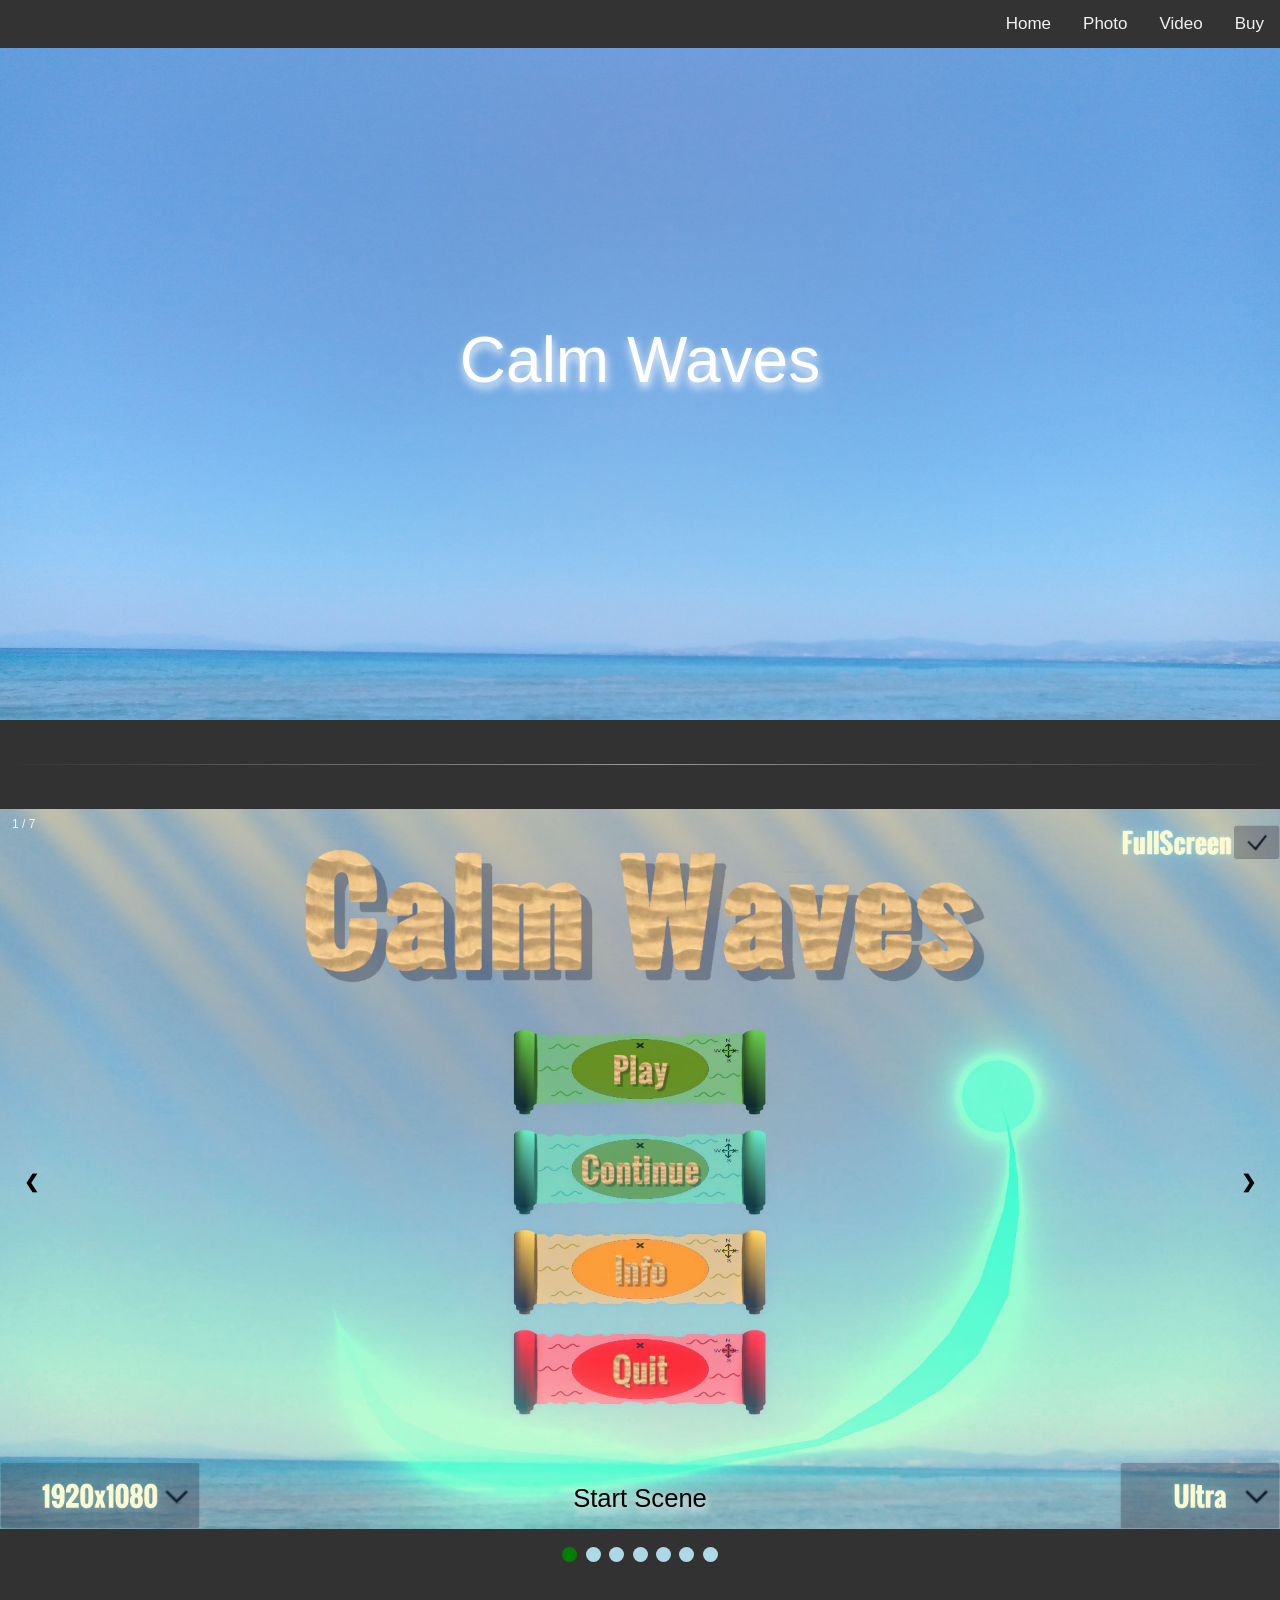
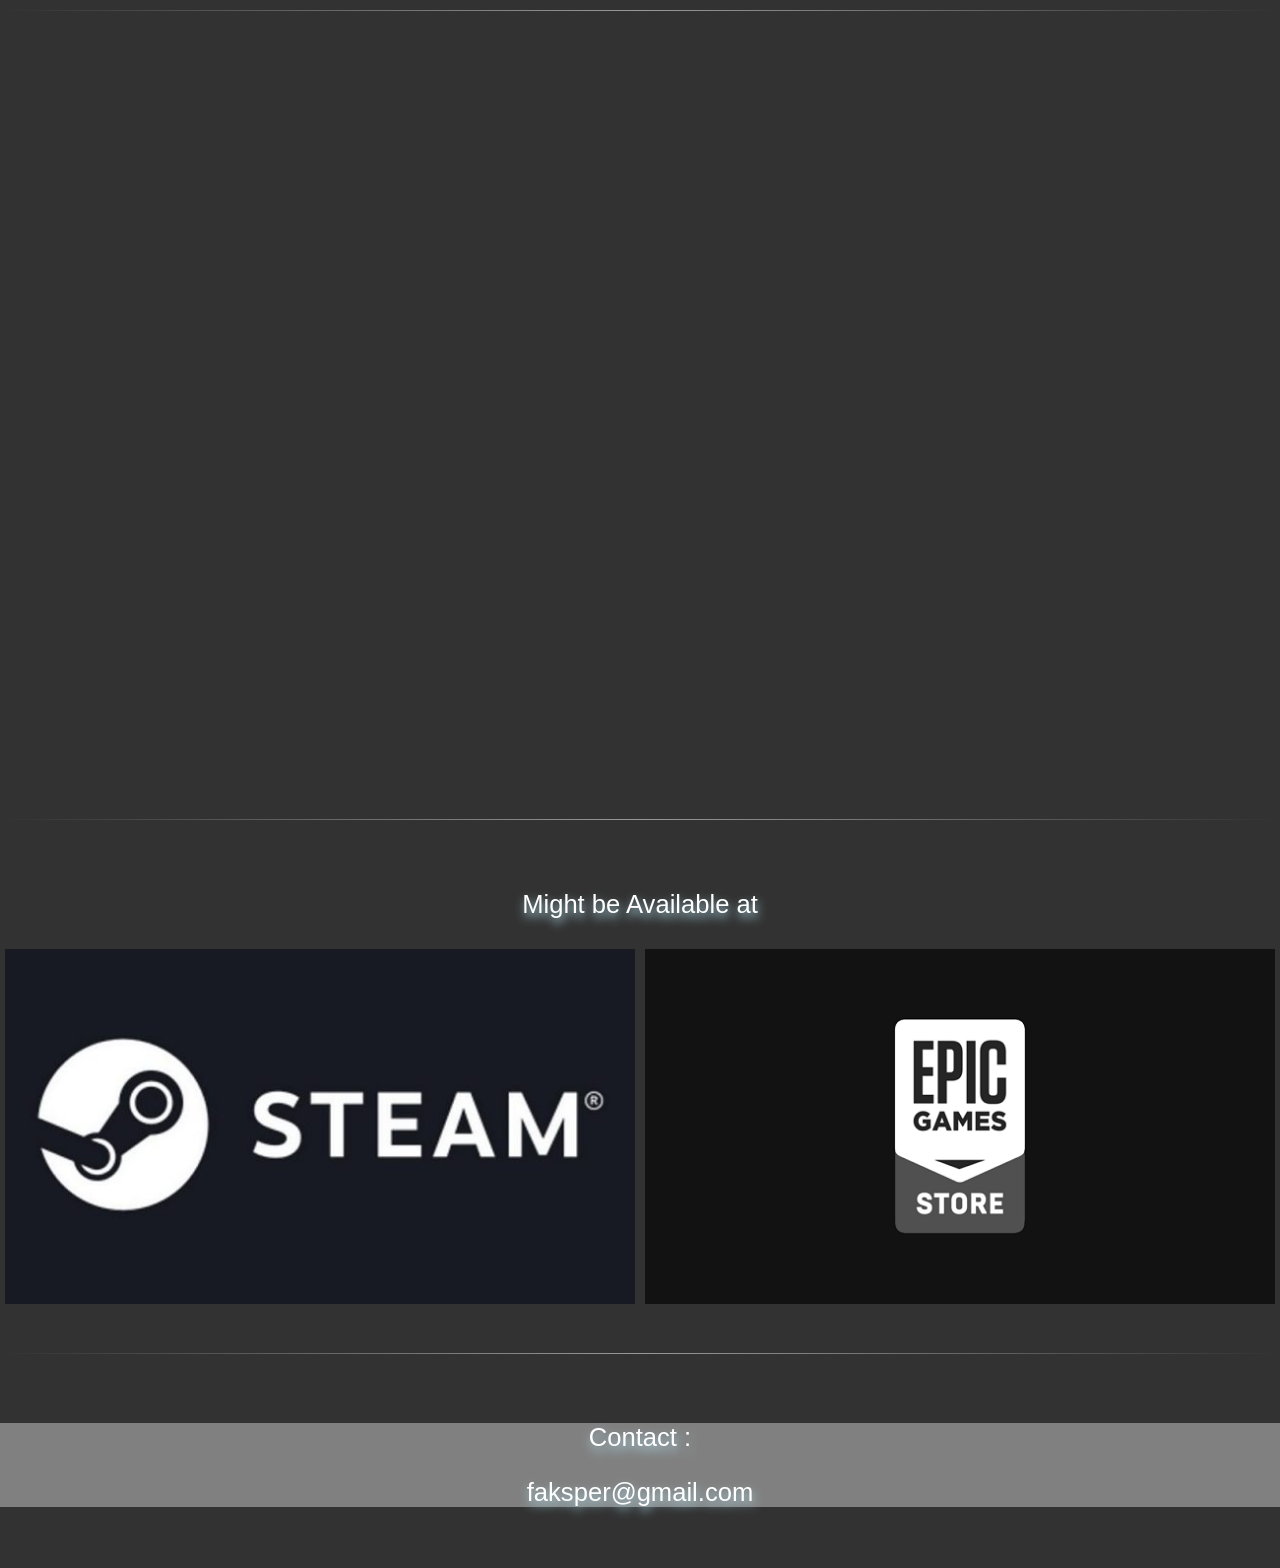
==== index.html @ 996140c1 "++ ++" ====
<!DOCTYPE html>
<html lang="en">
<head>
<meta name="viewport" content="width=device-width, initial-scale=1">
<title>calmwave.github.io </title>
	<style>
	* {box-sizing: border-box}
	body {font-family: georgia, sans-serif; margin:0; background-color:rgba(50,50,50,1);}
	.mySlides {display: none}
	img {vertical-align: middle;}
	
	/* topnav */
	.topnav { position:fixed; z-index:1; width:100%; overflow: hidden;background-color: #333;}

	.topnav a {float:right; display:block; color:#f2f2f2; text-align:center; 
	padding: 14px 16px; text-decoration:none; font-size:17px;}

	.topnav a:hover {background-color:#ddd; color:black; }
	
	
	.container { position:relative; text-align:center; color: white;   height:50%; }
	.centered { position:absolute; top:50%; left:50%; transform:translate(-50%, -50%);
	text-shadow: 1px 5px 10px white; font-size:5vw;}
	
	hr {border: 0;height: 1px;
    background-image:linear-gradient(to right, rgba(255, 255, 255, 0), rgba(255, 255, 255, 0.5), rgba(255, 255, 255, 0)); }

	
	/* Slideshow container */
	.slideshow-container {width:100%;position: relative;margin: auto;}

	/* Next & previous buttons */
	.prev, .next {cursor: pointer;position: absolute;top: 50%;width: auto;
	padding: 24px;margin-top: -22px;color: black;font-weight: bold;font-size: 18px;transition: 0.6s ease;
	border-radius: 0 4px 4px 0;user-select: none;}

	/* Position the "next button" to the right */
	.next {right: 0;border-radius: 3px 0 0 3px;}

	/* On hover, add a black background color with a little bit see-through */
	.prev:hover, .next:hover {background-color: rgba(0,0,0,0.8); color:white;}

	/* Caption text */
	.text {color: black;font-size: 2vw;padding: 8px 12px;text-shadow:1px 5px 10px white;
	position: absolute;bottom: 8px;width: 100%;text-align: center;}

	/* Number text (1/3 etc) */
	.numbertext {color: #f2f2f2;font-size: 12px;
	padding: 8px 12px;position: absolute;top: 0;}

	/* The dots/bullets/indicators */
	.dot {cursor: pointer;height: 15px;width: 15px;margin: 0 2px;background-color: lightblue;
	border-radius: 50%;display: inline-block;transition: background-color 0.6s ease;}

	.active, .dot:hover {background-color: green;}

	/* Fading animation */
	.fade {-webkit-animation-name: fade;-webkit-animation-duration: 1.5s;
	animation-name: fade;animation-duration: 1.5s;}

	@-webkit-keyframes fade {from {opacity: .4} to {opacity: 1}}

	@keyframes fade {from {opacity: .4} to {opacity: 1}}

	/* On smaller screens, decrease text size */
	@media only screen and (max-width: 300px) {.prev, .next,.text {font-size: 11px}}
	
	.youtube {position:relative; width: 100%; overflow: hidden; margin:auto;
	padding-top: 56.25%; /* 16:9 Aspect Ratio */}

	.responsive-iframe {position: absolute;top: 0;left: 0;bottom: 0;
	right: 0;width: 100%;height: 100%;border: none;}
	
	.column { float: left; width: 50%; padding: 5px; }

	/* Clearfix (clear floats) */
	.row::after { content: ""; clear: both; display: table; }

	#might { text-align:center;text-shadow:1px 5px 10px lightblue;
	color:white; font-size:2vw;}
	
	.footer{ text-align:center; background-color:gray;
	color:white;text-shadow:1px 5px 10px lightblue;font-size:2vw;}
	</style>
</head>
<body>


<div class="topnav" id="myTopnav">
  <a href="#buy">Buy</a>
  <a href="#video">Video</a>
  <a href="#photo">Photo</a>
  <a href="#home">Home</a>
</div>


<div class="container" id="home">
  <img src="images/ocean.jpg" alt="ocean" style="width:100%;">
  <div class="centered">Calm Waves</div>
</div>


<br>
<br>
<hr>
<br>
<br>


<div class="slideshow-container" id="photo">

<div class="mySlides fade">
  <div class="numbertext">1 / 7</div>
  <img src="images/1.jpg" style="width:100%">
  <div class="text">Start Scene</div>
</div>

<div class="mySlides fade">
  <div class="numbertext">2 / 7</div>
  <img src="images/2.jpg" style="width:100%">
  <div class="text">4 Different Game Mode</div>
</div>

<div class="mySlides fade">
  <div class="numbertext">3 / 7</div>
  <img src="images/3.jpg" style="width:100%">
  <div class="text">How to Play Information</div>
</div>

<div class="mySlides fade">
  <div class="numbertext">4 / 7</div>
  <img src="images/4.jpg" style="width:100%">
  <div class="text">Day Mode</div>
</div>

<div class="mySlides fade">
  <div class="numbertext">5 / 7</div>
  <img src="images/5.jpg" style="width:100%">
  <div class="text">Night Mode</div>
</div>

<div class="mySlides fade">
  <div class="numbertext">6 / 7</div>
  <img src="images/6.jpg" style="width:100%">
  <div class="text">Save and Continue Anytime</div>
</div>

<div class="mySlides fade">
  <div class="numbertext">7 / 7</div>
  <img src="images/7.jpg" style="width:100%">
  <div class="text">Win Scene</div>
</div>

<a class="prev" onclick="plusSlides(-1)">&#10094;</a>
<a class="next" onclick="plusSlides(1)">&#10095;</a>

</div>
<br>

<div style="text-align:center">
  <span class="dot" onclick="currentSlide(1)"></span> 
  <span class="dot" onclick="currentSlide(2)"></span> 
  <span class="dot" onclick="currentSlide(3)"></span>
  <span class="dot" onclick="currentSlide(4)"></span>
  <span class="dot" onclick="currentSlide(5)"></span>
  <span class="dot" onclick="currentSlide(6)"></span>
  <span class="dot" onclick="currentSlide(7)"></span>
</div>
<br>
<br>
<hr>
<br>
<br>

<div class="youtube" id="video"> 
  <iframe class="responsive-iframe" src="https://www.youtube.com/embed/tSpRt4AMzgw"></iframe>
</div>

<br>
<br>
<hr>
<br>
<br>

<p id="might">Might be Available at</p>
<div class="row" id="buy">
  <div class="column">
    <img src="images/steam.jpg" alt="steam" style="width:100%">
  </div>
  <div class="column">
    <img src="images/epic.png" alt="epic" style="width:100%">
  </div>
</div>

<br>
<br>
<hr>
<br>
<br>

 <footer>
 <div class="footer">
  <p>Contact : </p>
  <p>faksper@gmail.com</p>
  </div>
</footer> 
<br>
<br>

<script>

var slideIndex = 1;
showSlides(slideIndex);

function plusSlides(n) {
  showSlides(slideIndex += n);
}

function currentSlide(n) {
  showSlides(slideIndex = n);
}

function showSlides(n) {
  var i;
  var slides = document.getElementsByClassName("mySlides");
  var dots = document.getElementsByClassName("dot");
  if (n > slides.length) {slideIndex = 1}    
  if (n < 1) {slideIndex = slides.length}
  for (i = 0; i < slides.length; i++) {
      slides[i].style.display = "none";  
  }
  for (i = 0; i < dots.length; i++) {
      dots[i].className = dots[i].className.replace(" active", "");
  }
  slides[slideIndex-1].style.display = "block";  
  dots[slideIndex-1].className += " active";
}
</script>

</body>
</html>
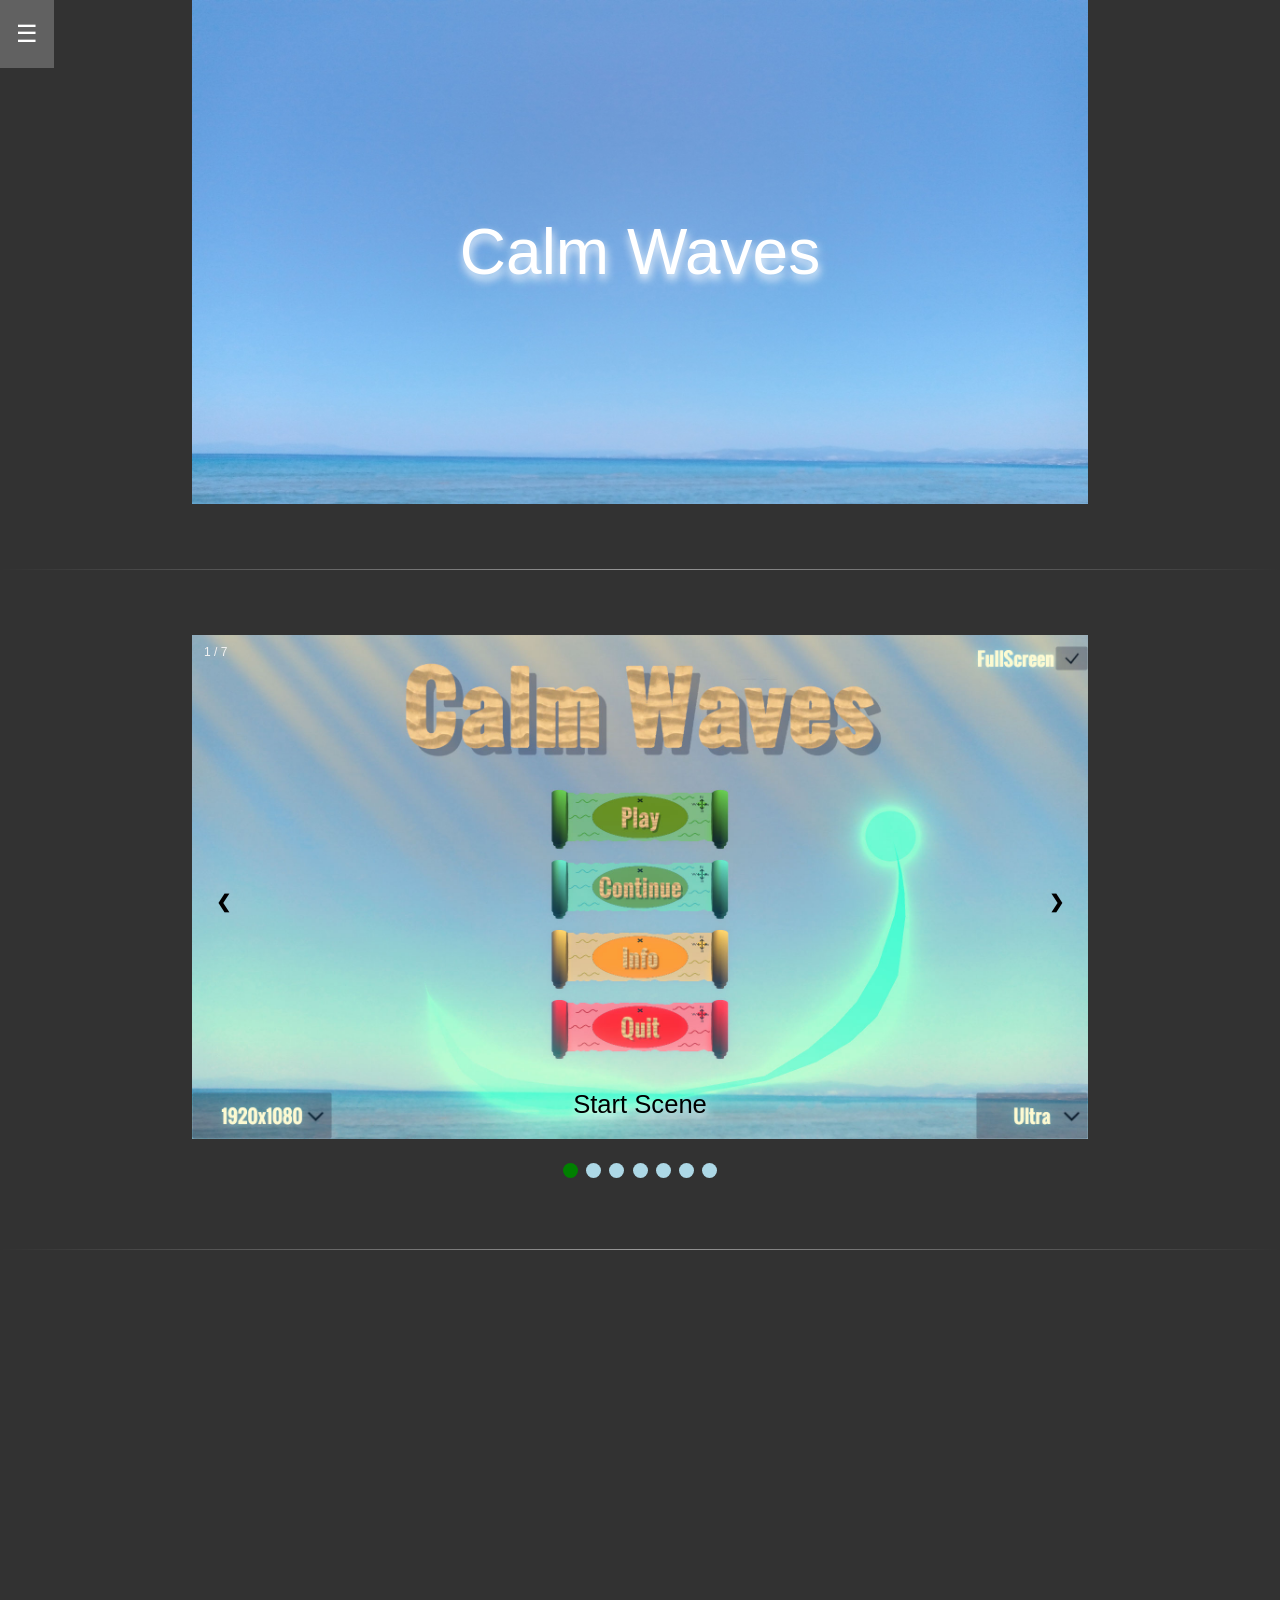
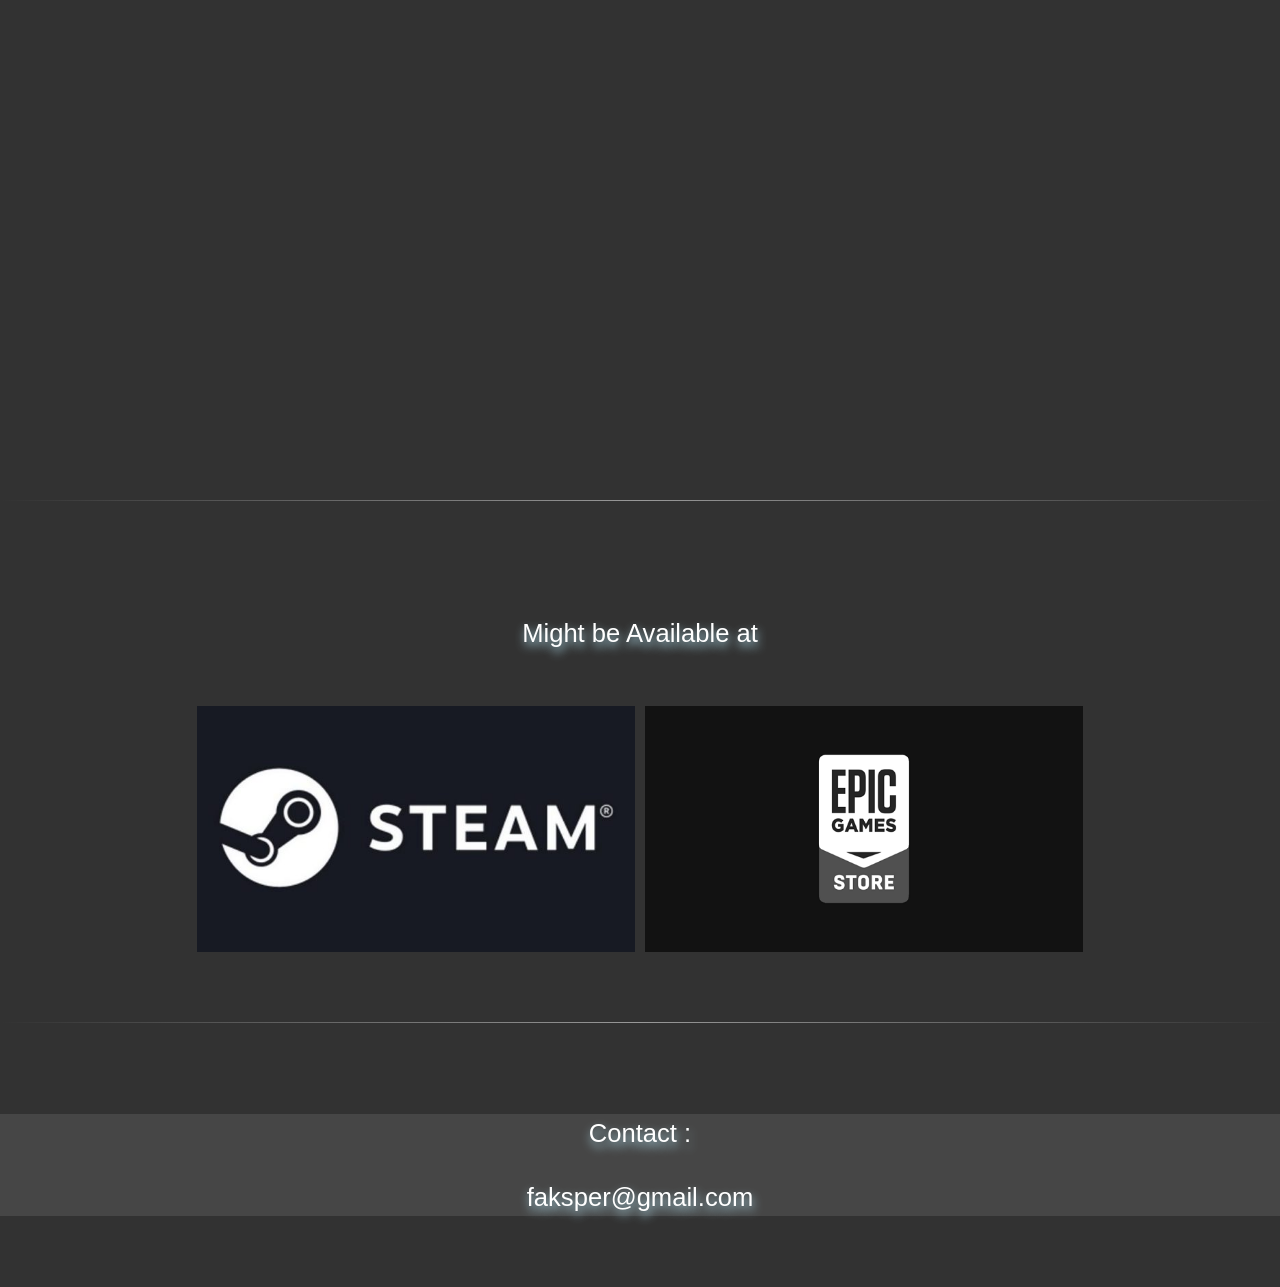
==== commit dc563b45: "mobile mobile" ====
--- a/index.html
+++ b/index.html
@@ -2,23 +2,20 @@
 <html lang="en">
 <head>
 <meta name="viewport" content="width=device-width, initial-scale=1">
-<title>calmwave.github.io </title>
+<link rel="stylesheet" href="https://www.w3schools.com/w3css/4/w3.css">
+<title>calmwave.github.io</title>
 	<style>
 	* {box-sizing: border-box}
 	body {font-family: georgia, sans-serif; margin:0; background-color:rgba(50,50,50,1);}
 	.mySlides {display: none}
 	img {vertical-align: middle;}
 	
-	/* topnav */
-	.topnav { position:fixed; z-index:1; width:100%; overflow: hidden;background-color: #333;}
-
-	.topnav a {float:right; display:block; color:#f2f2f2; text-align:center; 
-	padding: 14px 16px; text-decoration:none; font-size:17px;}
-
-	.topnav a:hover {background-color:#ddd; color:black; }
-	
-	
-	.container { position:relative; text-align:center; color: white;   height:50%; }
+
+	.w3-bar-block .w3-bar-item {padding:10px}
+
+
+	.container { position:relative; text-align:center; color: white;   height:50%; 
+	width:70%; margin:auto;}
 	.centered { position:absolute; top:50%; left:50%; transform:translate(-50%, -50%);
 	text-shadow: 1px 5px 10px white; font-size:5vw;}
 	
@@ -27,7 +24,7 @@
 
 	
 	/* Slideshow container */
-	.slideshow-container {width:100%;position: relative;margin: auto;}
+	.slideshow-container {width:70%;position: relative;margin: auto;}
 
 	/* Next & previous buttons */
 	.prev, .next {cursor: pointer;position: absolute;top: 50%;width: auto;
@@ -65,13 +62,15 @@
 	/* On smaller screens, decrease text size */
 	@media only screen and (max-width: 300px) {.prev, .next,.text {font-size: 11px}}
 	
-	.youtube {position:relative; width: 100%; overflow: hidden; margin:auto;
+	.youtube {position:relative; width: 70%; overflow: hidden; margin:auto;
 	padding-top: 56.25%; /* 16:9 Aspect Ratio */}
 
 	.responsive-iframe {position: absolute;top: 0;left: 0;bottom: 0;
 	right: 0;width: 100%;height: 100%;border: none;}
 	
 	.column { float: left; width: 50%; padding: 5px; }
+	
+	.row { width:70%;margin:auto;}
 
 	/* Clearfix (clear floats) */
 	.row::after { content: ""; clear: both; display: table; }
@@ -79,19 +78,30 @@
 	#might { text-align:center;text-shadow:1px 5px 10px lightblue;
 	color:white; font-size:2vw;}
 	
-	.footer{ text-align:center; background-color:gray;
+	.footer{ text-align:center; background-color:rgb(70,70,70);
 	color:white;text-shadow:1px 5px 10px lightblue;font-size:2vw;}
 	</style>
 </head>
 <body>
 
-
-<div class="topnav" id="myTopnav">
-  <a href="#buy">Buy</a>
-  <a href="#video">Video</a>
-  <a href="#photo">Photo</a>
-  <a href="#home">Home</a>
-</div>
+<!-- Sidebar (hidden by default) -->
+<nav class="w3-sidebar w3-bar-block w3-card w3-top w3-xlarge w3-animate-left w3-dark-gray" 
+style="display:none;z-index:2;width:10%;min-width:100px" id="mySidebar">
+  <a href="javascript:void(0)" onclick="w3_close()"
+  class="w3-bar-item w3-button">☰</a>
+  <a href="#home" onclick="w3_close()" class="w3-bar-item w3-button" style="font-size:2vw;">Home</a>
+  <a href="#photo" onclick="w3_close()" class="w3-bar-item w3-button" style="font-size:2vw;">Photo</a>
+  <a href="#video" onclick="w3_close()" class="w3-bar-item w3-button" style="font-size:2vw;">Video</a>
+  <a href="#buy" onclick="w3_close()" class="w3-bar-item w3-button" style="font-size:2vw;">Buy</a>
+</nav>
+
+<!-- Top menu -->
+<div class="w3-top">
+  <div class="w3-dark-gray w3-xlarge w3-display-topleft" style="max-width:1200px;margin:auto">
+    <div class="w3-button w3-padding-16 w3-left" onclick="w3_open()">☰</div>
+  </div>
+</div>
+
 
 
 <div class="container" id="home">
@@ -182,8 +192,11 @@
 <br>
 <br>
 
+
+<div class="row" id="buy">
+<br>
 <p id="might">Might be Available at</p>
-<div class="row" id="buy">
+<br>
   <div class="column">
     <img src="images/steam.jpg" alt="steam" style="width:100%">
   </div>
@@ -208,6 +221,17 @@
 <br>
 
 <script>
+
+// Script to open and close sidebar
+function w3_open() {
+  document.getElementById("mySidebar").style.display = "block";
+}
+ 
+function w3_close() {
+  document.getElementById("mySidebar").style.display = "none";
+}
+
+
 
 var slideIndex = 1;
 showSlides(slideIndex);
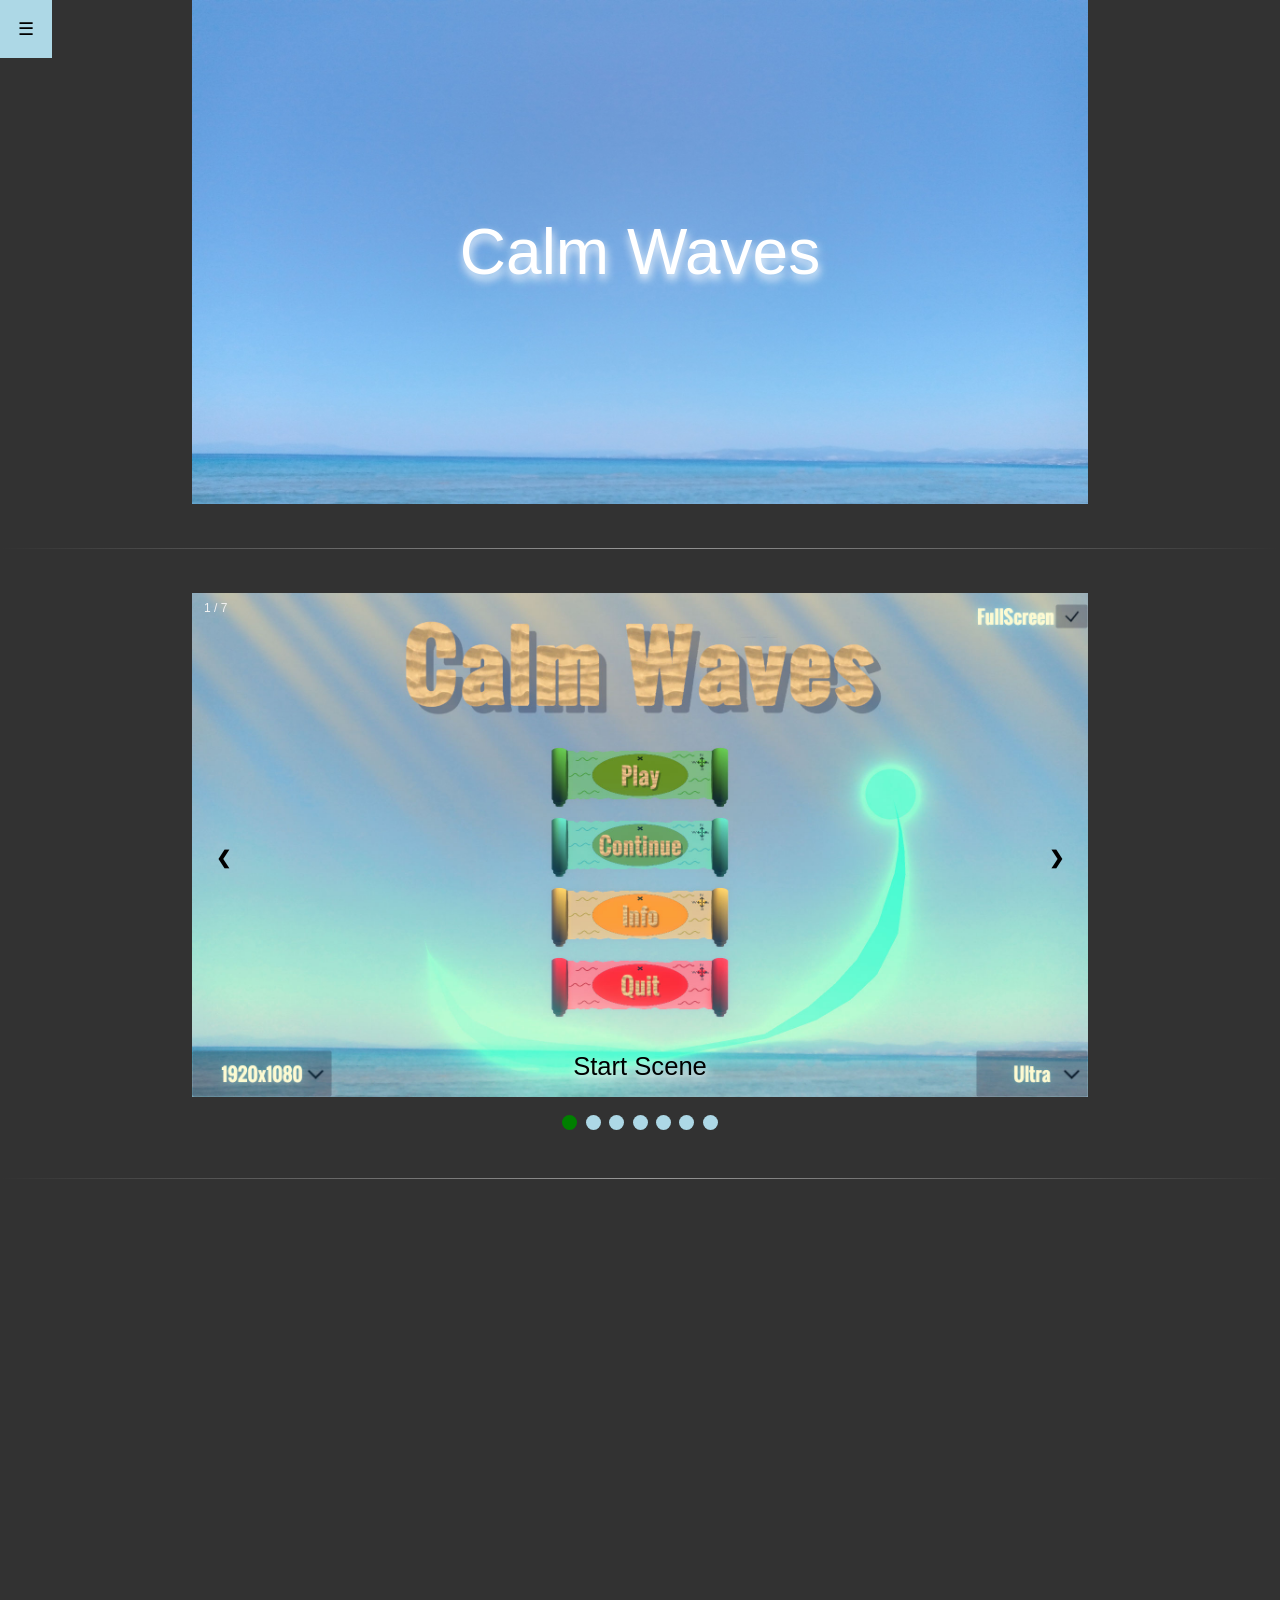
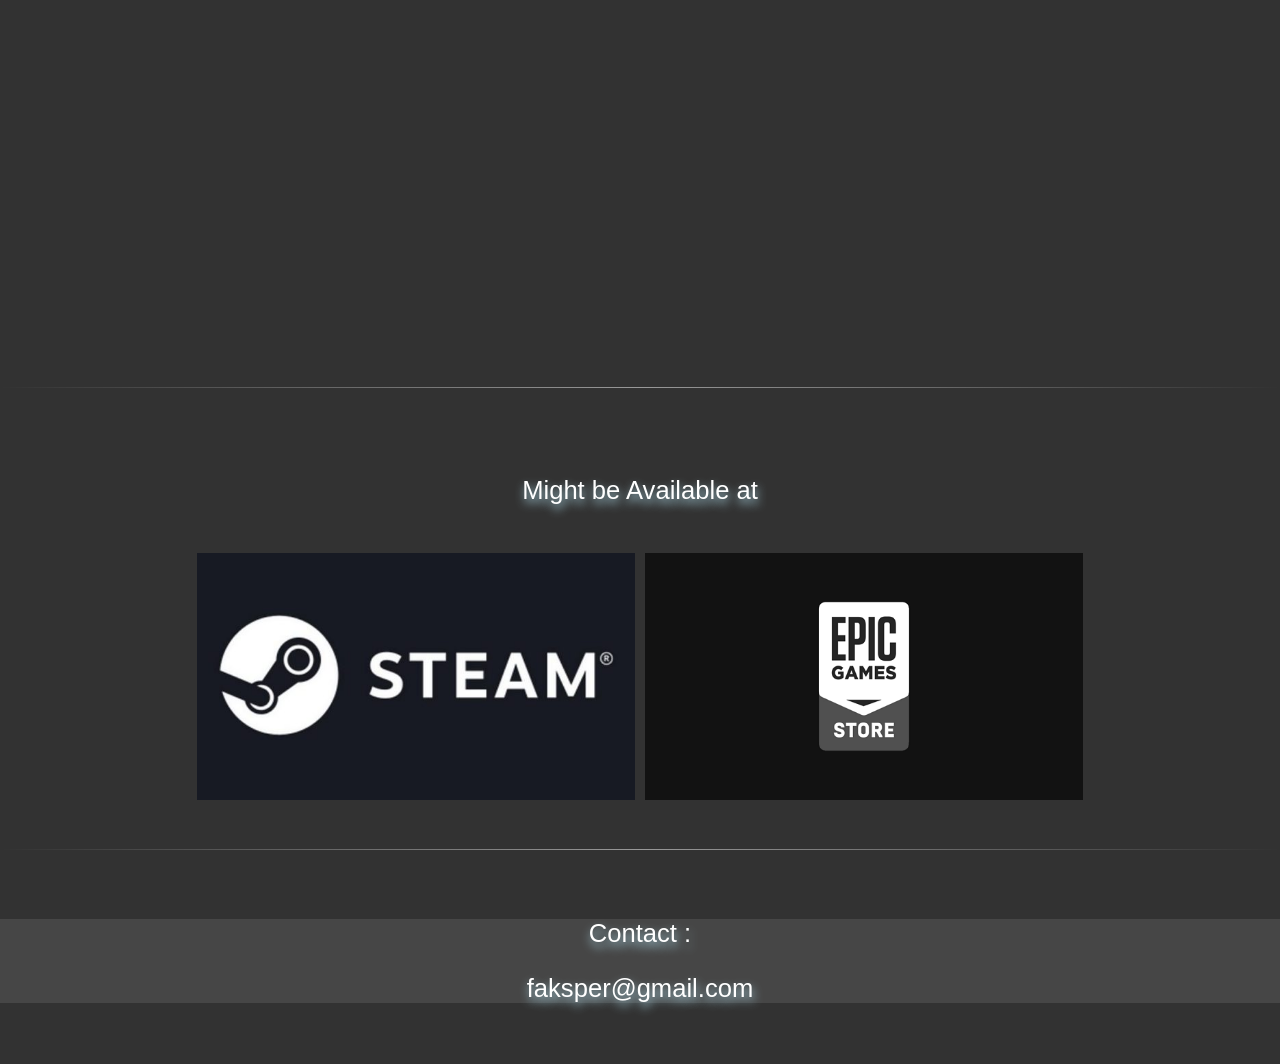
==== commit e7550f0b: "clear clear" ====
--- a/index.html
+++ b/index.html
@@ -2,7 +2,6 @@
 <html lang="en">
 <head>
 <meta name="viewport" content="width=device-width, initial-scale=1">
-<link rel="stylesheet" href="https://www.w3schools.com/w3css/4/w3.css">
 <title>calmwave.github.io</title>
 	<style>
 	* {box-sizing: border-box}
@@ -10,8 +9,23 @@
 	.mySlides {display: none}
 	img {vertical-align: middle;}
 	
-
-	.w3-bar-block .w3-bar-item {padding:10px}
+	
+
+	.dropbtn {background-color: lightblue;padding: 18px;font-size: 18px;
+	 border: none;cursor: pointer;}
+
+	.dropdown {position: fixed; display:inline-block;top:0;left:0; z-index:1;}
+
+	.dropdown-content {display: none;min-width: 100px;}
+
+	.dropdown-content a {background-color:#111;color: white;padding:36px 18px;
+	text-decoration: none;display: block;}
+
+	.dropdown-content a:hover {background-color: lightblue;color:black;}
+
+	.dropdown:hover .dropdown-content {display: block;}
+
+
 
 
 	.container { position:relative; text-align:center; color: white;   height:50%; 
@@ -84,21 +98,13 @@
 </head>
 <body>
 
-<!-- Sidebar (hidden by default) -->
-<nav class="w3-sidebar w3-bar-block w3-card w3-top w3-xlarge w3-animate-left w3-dark-gray" 
-style="display:none;z-index:2;width:10%;min-width:100px" id="mySidebar">
-  <a href="javascript:void(0)" onclick="w3_close()"
-  class="w3-bar-item w3-button">☰</a>
-  <a href="#home" onclick="w3_close()" class="w3-bar-item w3-button" style="font-size:2vw;">Home</a>
-  <a href="#photo" onclick="w3_close()" class="w3-bar-item w3-button" style="font-size:2vw;">Photo</a>
-  <a href="#video" onclick="w3_close()" class="w3-bar-item w3-button" style="font-size:2vw;">Video</a>
-  <a href="#buy" onclick="w3_close()" class="w3-bar-item w3-button" style="font-size:2vw;">Buy</a>
-</nav>
-
-<!-- Top menu -->
-<div class="w3-top">
-  <div class="w3-dark-gray w3-xlarge w3-display-topleft" style="max-width:1200px;margin:auto">
-    <div class="w3-button w3-padding-16 w3-left" onclick="w3_open()">☰</div>
+<div class="dropdown">
+  <button class="dropbtn">&#9776;</button>
+  <div class="dropdown-content">
+  <a href="#home">Home</a>
+  <a href="#photo">Photo</a>
+  <a href="#video">Video</a>
+  <a href="#buy">Buy</a>
   </div>
 </div>
 
@@ -221,17 +227,6 @@
 <br>
 
 <script>
-
-// Script to open and close sidebar
-function w3_open() {
-  document.getElementById("mySidebar").style.display = "block";
-}
- 
-function w3_close() {
-  document.getElementById("mySidebar").style.display = "none";
-}
-
-
 
 var slideIndex = 1;
 showSlides(slideIndex);
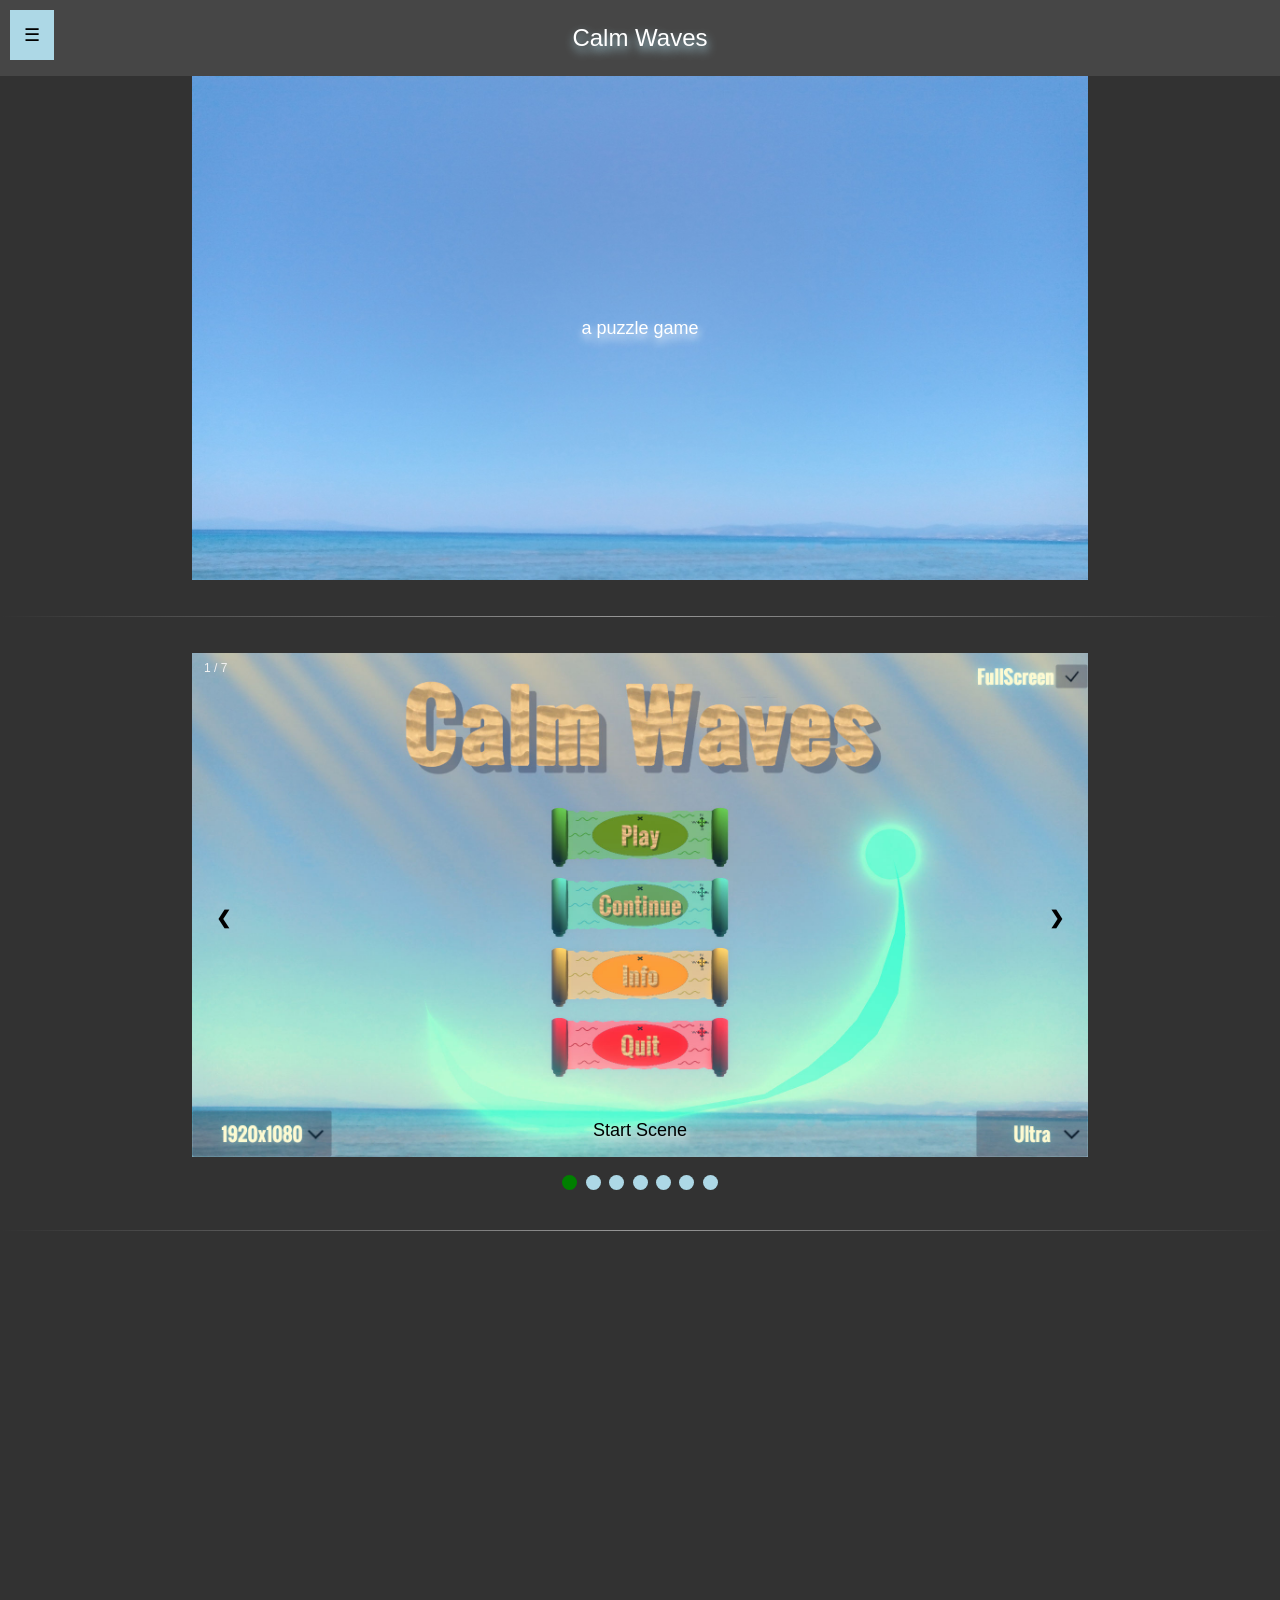
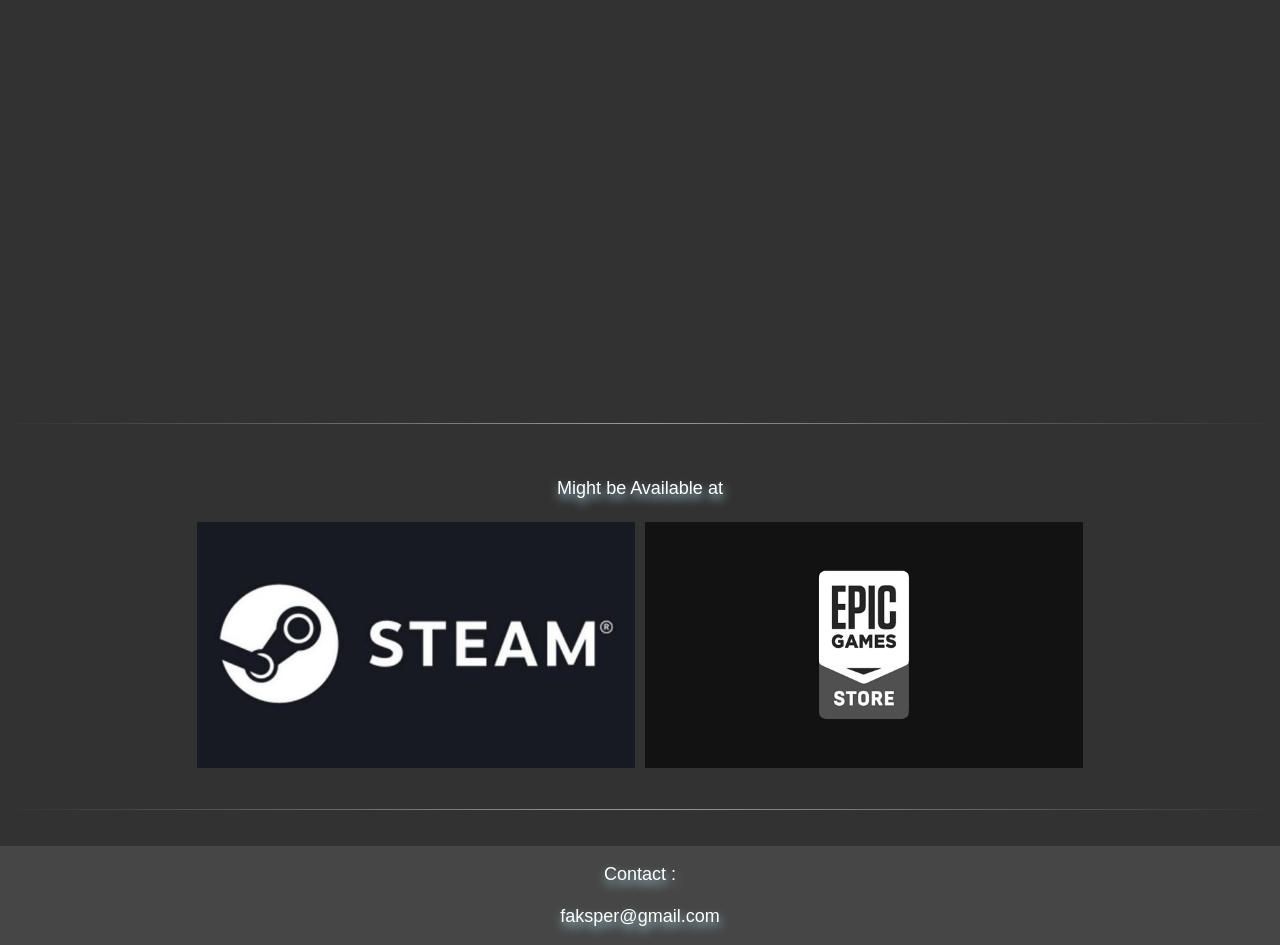
==== commit 1a3b5fa7: "header header" ====
--- a/index.html
+++ b/index.html
@@ -2,28 +2,29 @@
 <html lang="en">
 <head>
 <meta name="viewport" content="width=device-width, initial-scale=1">
-<title>calmwave.github.io</title>
+<title>Calm Waves</title>
 	<style>
-	* {box-sizing: border-box}
-	body {font-family: georgia, sans-serif; margin:0; background-color:rgba(50,50,50,1);}
+	* {box-sizing: border-box; margin:0;}
+	body {font-family: georgia, sans-serif;  background-color:rgba(50,50,50,1); }
 	.mySlides {display: none}
 	img {vertical-align: middle;}
-	
-	
-
-	.dropbtn {background-color: lightblue;padding: 18px;font-size: 18px;
+	.header {text-align:center; background-color:rgb(70,70,70);padding:24px;
+	color:white;text-shadow:1px 5px 10px lightblue;font-size:24px;}
+	
+
+	.dropbtn {background-color: lightblue;padding: 14px;font-size: 18px; margin:10px 0 0 10px;
 	 border: none;cursor: pointer;}
 
-	.dropdown {position: fixed; display:inline-block;top:0;left:0; z-index:1;}
-
-	.dropdown-content {display: none;min-width: 100px;}
+	.dropdown {position: fixed; display:inline-block;top:0;left:0; z-index:1; }
+
+	.dropdown-content {display:none;min-width: 100px;left:0;}
 
 	.dropdown-content a {background-color:#111;color: white;padding:36px 18px;
 	text-decoration: none;display: block;}
 
-	.dropdown-content a:hover {background-color: lightblue;color:black;}
-
-	.dropdown:hover .dropdown-content {display: block;}
+	.dropdown-content a:hover {background-color: lightblue;color:black; left:0;}
+
+	.dropdown:hover .dropdown-content {display: inline;}
 
 
 
@@ -31,7 +32,7 @@
 	.container { position:relative; text-align:center; color: white;   height:50%; 
 	width:70%; margin:auto;}
 	.centered { position:absolute; top:50%; left:50%; transform:translate(-50%, -50%);
-	text-shadow: 1px 5px 10px white; font-size:5vw;}
+	text-shadow: 1px 5px 10px white; font-size:18px;}
 	
 	hr {border: 0;height: 1px;
     background-image:linear-gradient(to right, rgba(255, 255, 255, 0), rgba(255, 255, 255, 0.5), rgba(255, 255, 255, 0)); }
@@ -52,7 +53,7 @@
 	.prev:hover, .next:hover {background-color: rgba(0,0,0,0.8); color:white;}
 
 	/* Caption text */
-	.text {color: black;font-size: 2vw;padding: 8px 12px;text-shadow:1px 5px 10px white;
+	.text {color: black;font-size:18px; padding: 8px 12px;text-shadow:1px 5px 10px white;
 	position: absolute;bottom: 8px;width: 100%;text-align: center;}
 
 	/* Number text (1/3 etc) */
@@ -90,13 +91,20 @@
 	.row::after { content: ""; clear: both; display: table; }
 
 	#might { text-align:center;text-shadow:1px 5px 10px lightblue;
-	color:white; font-size:2vw;}
-	
-	.footer{ text-align:center; background-color:rgb(70,70,70);
-	color:white;text-shadow:1px 5px 10px lightblue;font-size:2vw;}
+	color:white; font-size:18px;}
+	
+	.footer{ text-align:center; background-color:rgb(70,70,70); position:absolute; width:100%; padding:18px;
+	color:white;text-shadow:1px 5px 10px lightblue;font-size:18px;}
 	</style>
 </head>
 <body>
+
+<header>
+<div class="header">
+<p>Calm Waves</p>
+</div>
+</header>
+
 
 <div class="dropdown">
   <button class="dropbtn">&#9776;</button>
@@ -112,7 +120,7 @@
 
 <div class="container" id="home">
   <img src="images/ocean.jpg" alt="ocean" style="width:100%;">
-  <div class="centered">Calm Waves</div>
+  <div class="centered">a puzzle game</div>
 </div>
 
 
@@ -220,6 +228,7 @@
  <footer>
  <div class="footer">
   <p>Contact : </p>
+  <br>
   <p>faksper@gmail.com</p>
   </div>
 </footer> 
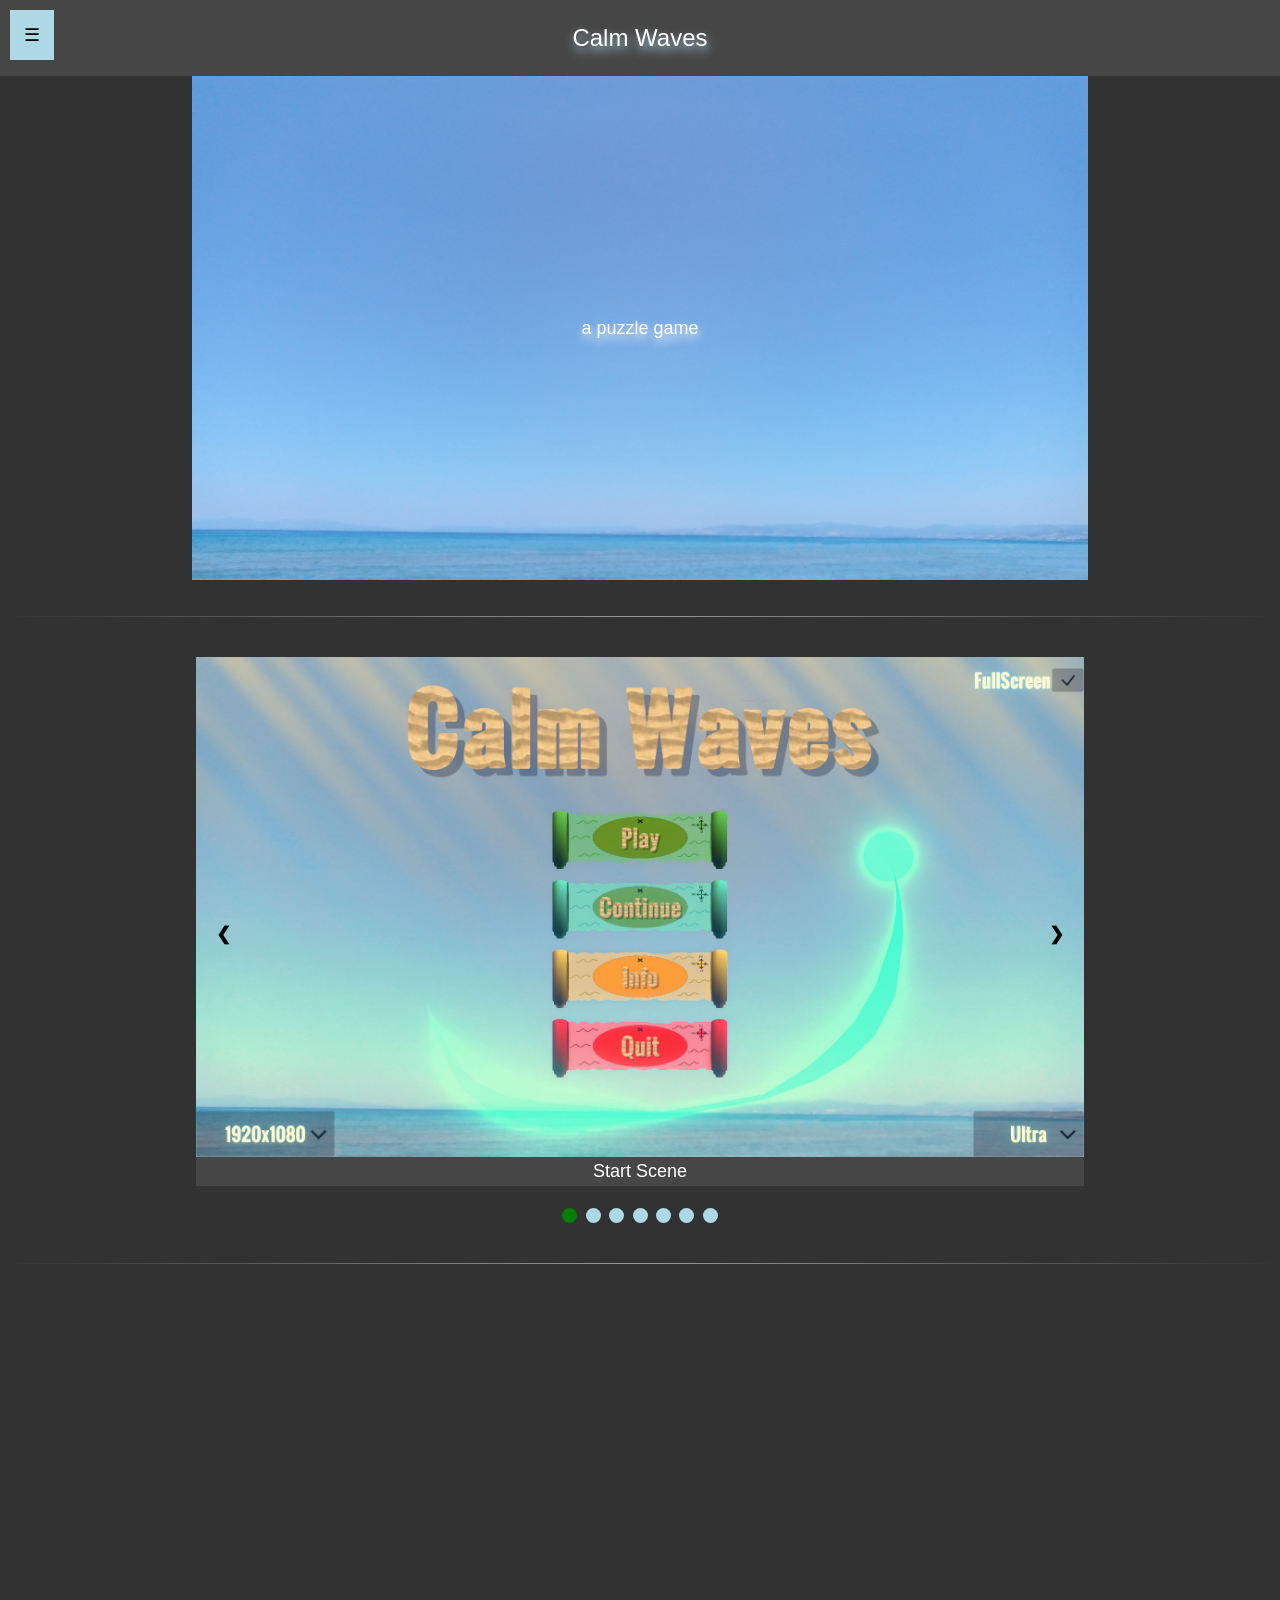
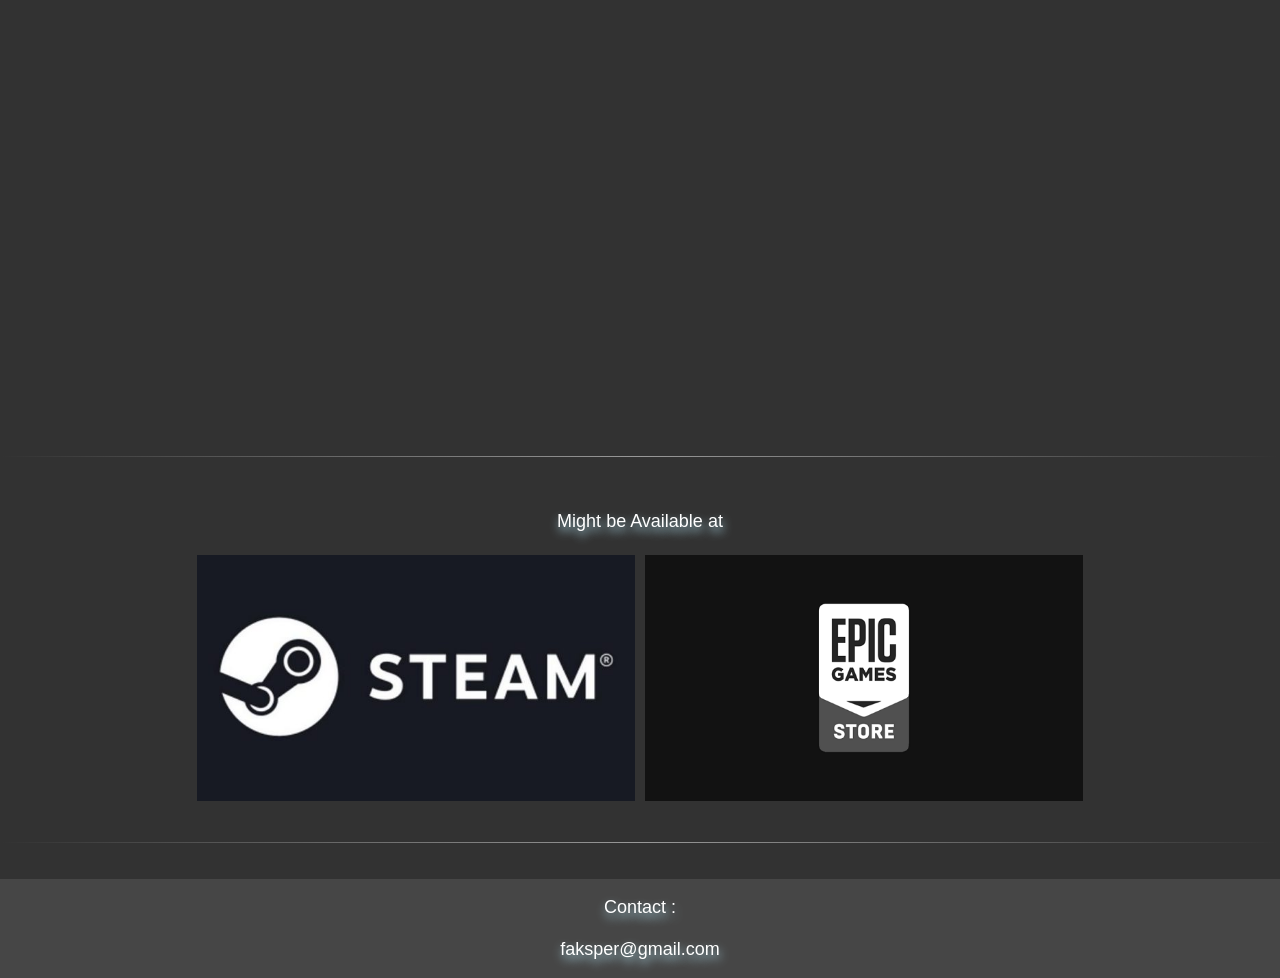
==== commit 7c2e4659: "figcaption figcaption" ====
--- a/index.html
+++ b/index.html
@@ -13,7 +13,7 @@
 	
 
 	.dropbtn {background-color: lightblue;padding: 14px;font-size: 18px; margin:10px 0 0 10px;
-	 border: none;cursor: pointer;}
+	 border: none;cursor: pointer; color:black;}
 
 	.dropdown {position: fixed; display:inline-block;top:0;left:0; z-index:1; }
 
@@ -25,8 +25,6 @@
 	.dropdown-content a:hover {background-color: lightblue;color:black; left:0;}
 
 	.dropdown:hover .dropdown-content {display: inline;}
-
-
 
 
 	.container { position:relative; text-align:center; color: white;   height:50%; 
@@ -36,6 +34,11 @@
 	
 	hr {border: 0;height: 1px;
     background-image:linear-gradient(to right, rgba(255, 255, 255, 0), rgba(255, 255, 255, 0.5), rgba(255, 255, 255, 0)); }
+	
+	
+	figure { padding: 4px; margin: auto; }
+	
+	figcaption {background-color:rgb(70,70,70); color:white; padding:4px; text-align:center; font-size:18px;}
 
 	
 	/* Slideshow container */
@@ -52,9 +55,6 @@
 	/* On hover, add a black background color with a little bit see-through */
 	.prev:hover, .next:hover {background-color: rgba(0,0,0,0.8); color:white;}
 
-	/* Caption text */
-	.text {color: black;font-size:18px; padding: 8px 12px;text-shadow:1px 5px 10px white;
-	position: absolute;bottom: 8px;width: 100%;text-align: center;}
 
 	/* Number text (1/3 etc) */
 	.numbertext {color: #f2f2f2;font-size: 12px;
@@ -75,7 +75,7 @@
 	@keyframes fade {from {opacity: .4} to {opacity: 1}}
 
 	/* On smaller screens, decrease text size */
-	@media only screen and (max-width: 300px) {.prev, .next,.text {font-size: 11px}}
+	@media only screen and (max-width: 300px) {.prev, .next, {font-size: 11px}}
 	
 	.youtube {position:relative; width: 70%; overflow: hidden; margin:auto;
 	padding-top: 56.25%; /* 16:9 Aspect Ratio */}
@@ -95,6 +95,7 @@
 	
 	.footer{ text-align:center; background-color:rgb(70,70,70); position:absolute; width:100%; padding:18px;
 	color:white;text-shadow:1px 5px 10px lightblue;font-size:18px;}
+	
 	</style>
 </head>
 <body>
@@ -134,45 +135,52 @@
 <div class="slideshow-container" id="photo">
 
 <div class="mySlides fade">
-  <div class="numbertext">1 / 7</div>
+  <figure>
   <img src="images/1.jpg" style="width:100%">
-  <div class="text">Start Scene</div>
-</div>
-
-<div class="mySlides fade">
-  <div class="numbertext">2 / 7</div>
+  <figcaption>Start Scene</figcaption>
+  </figure>
+</div>
+
+<div class="mySlides fade">
+  <figure>
   <img src="images/2.jpg" style="width:100%">
-  <div class="text">4 Different Game Mode</div>
-</div>
-
-<div class="mySlides fade">
-  <div class="numbertext">3 / 7</div>
+  <figcaption>4 Different Game Mode</figcaption>
+  </figure>
+</div>
+
+<div class="mySlides fade">
+  <figure>
   <img src="images/3.jpg" style="width:100%">
-  <div class="text">How to Play Information</div>
-</div>
-
-<div class="mySlides fade">
-  <div class="numbertext">4 / 7</div>
+  <figcaption>How to Play Information</figcaption>
+  </figure>
+</div>
+
+<div class="mySlides fade">
+  <figure>
   <img src="images/4.jpg" style="width:100%">
-  <div class="text">Day Mode</div>
-</div>
-
-<div class="mySlides fade">
-  <div class="numbertext">5 / 7</div>
+  <figcaption>Day Mode</figcaption>
+  </figure>
+</div>
+
+<div class="mySlides fade">
+  <figure>
   <img src="images/5.jpg" style="width:100%">
-  <div class="text">Night Mode</div>
-</div>
-
-<div class="mySlides fade">
-  <div class="numbertext">6 / 7</div>
+  <figcaption>Night Mode</figcaption>
+  </figure>
+</div>
+
+<div class="mySlides fade">
+  <figure>
   <img src="images/6.jpg" style="width:100%">
-  <div class="text">Save and Continue Anytime</div>
-</div>
-
-<div class="mySlides fade">
-  <div class="numbertext">7 / 7</div>
+  <figcaption>Save and Continue Anytime</figcaption>
+  </figure>
+</div>
+
+<div class="mySlides fade">
+  <figure>
   <img src="images/7.jpg" style="width:100%">
-  <div class="text">Win Scene</div>
+  <figcaption>Win Scene</figcaption>
+  </figure>
 </div>
 
 <a class="prev" onclick="plusSlides(-1)">&#10094;</a>
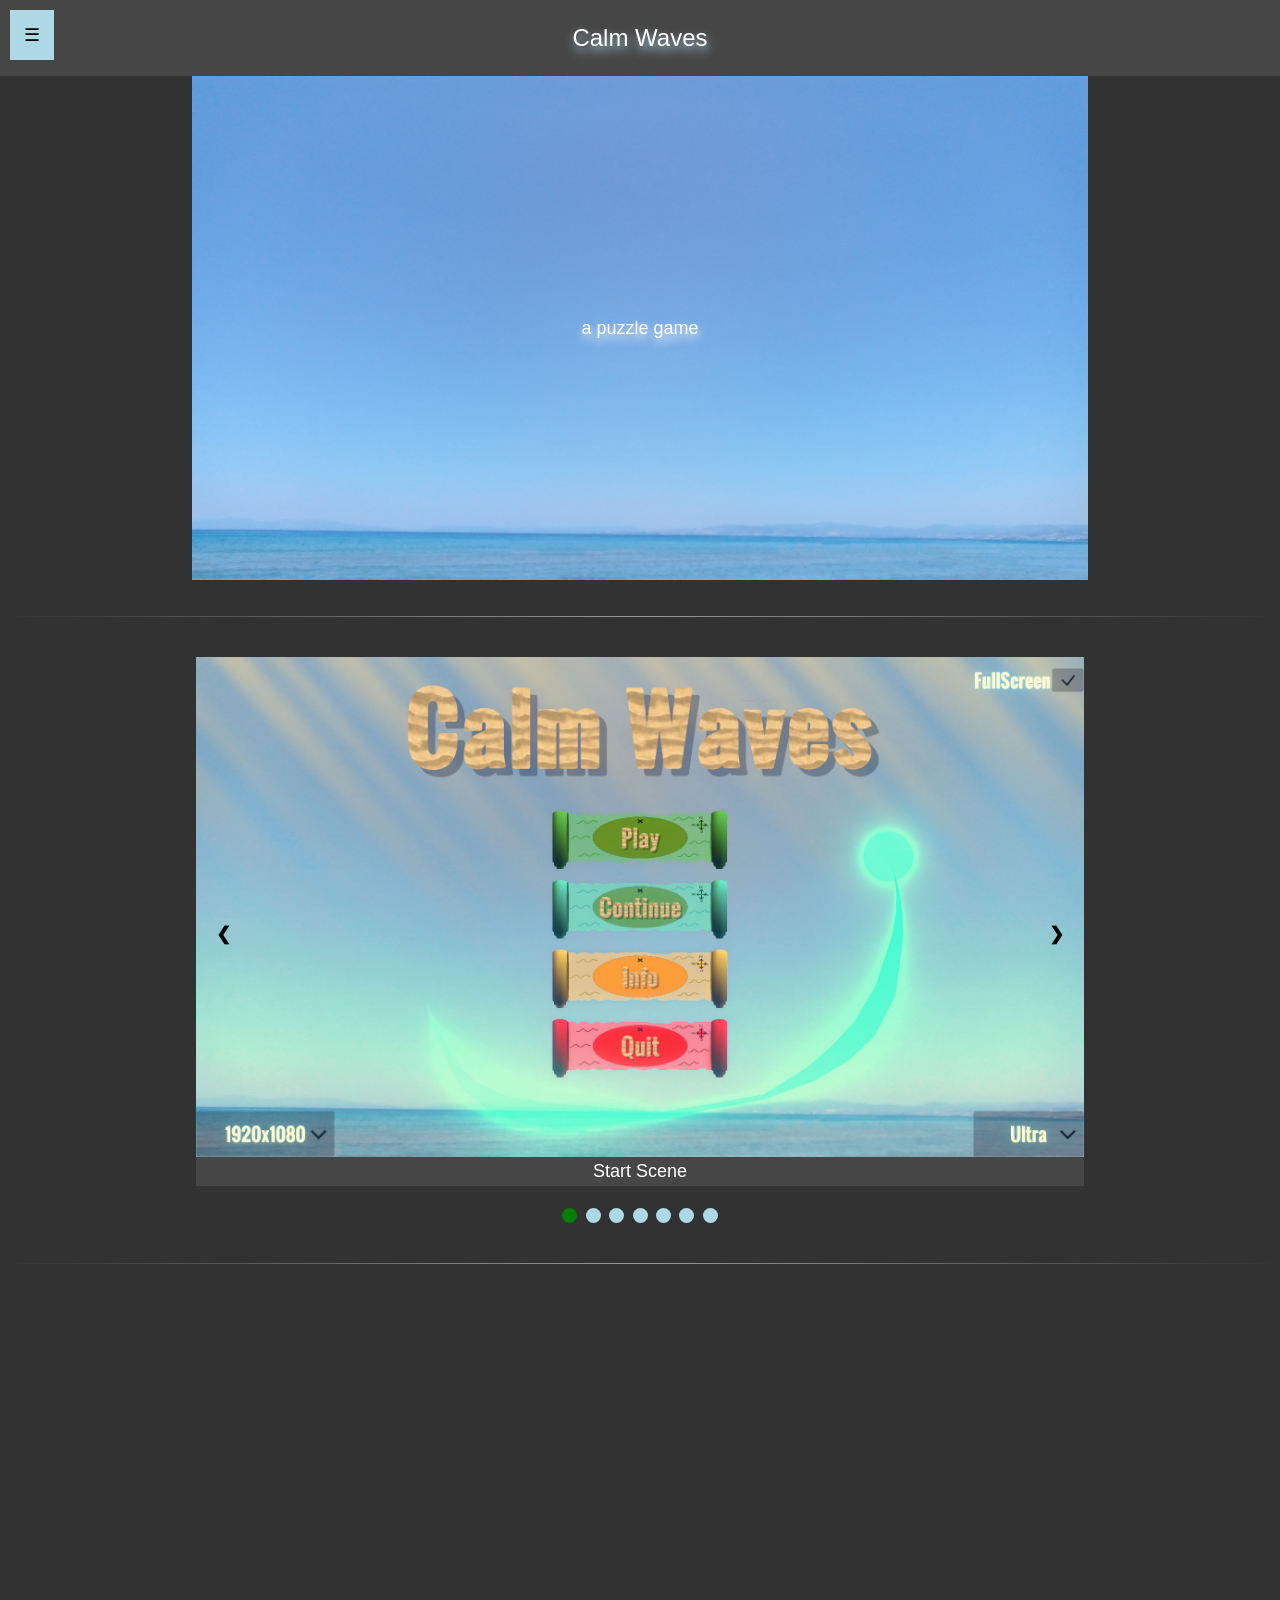
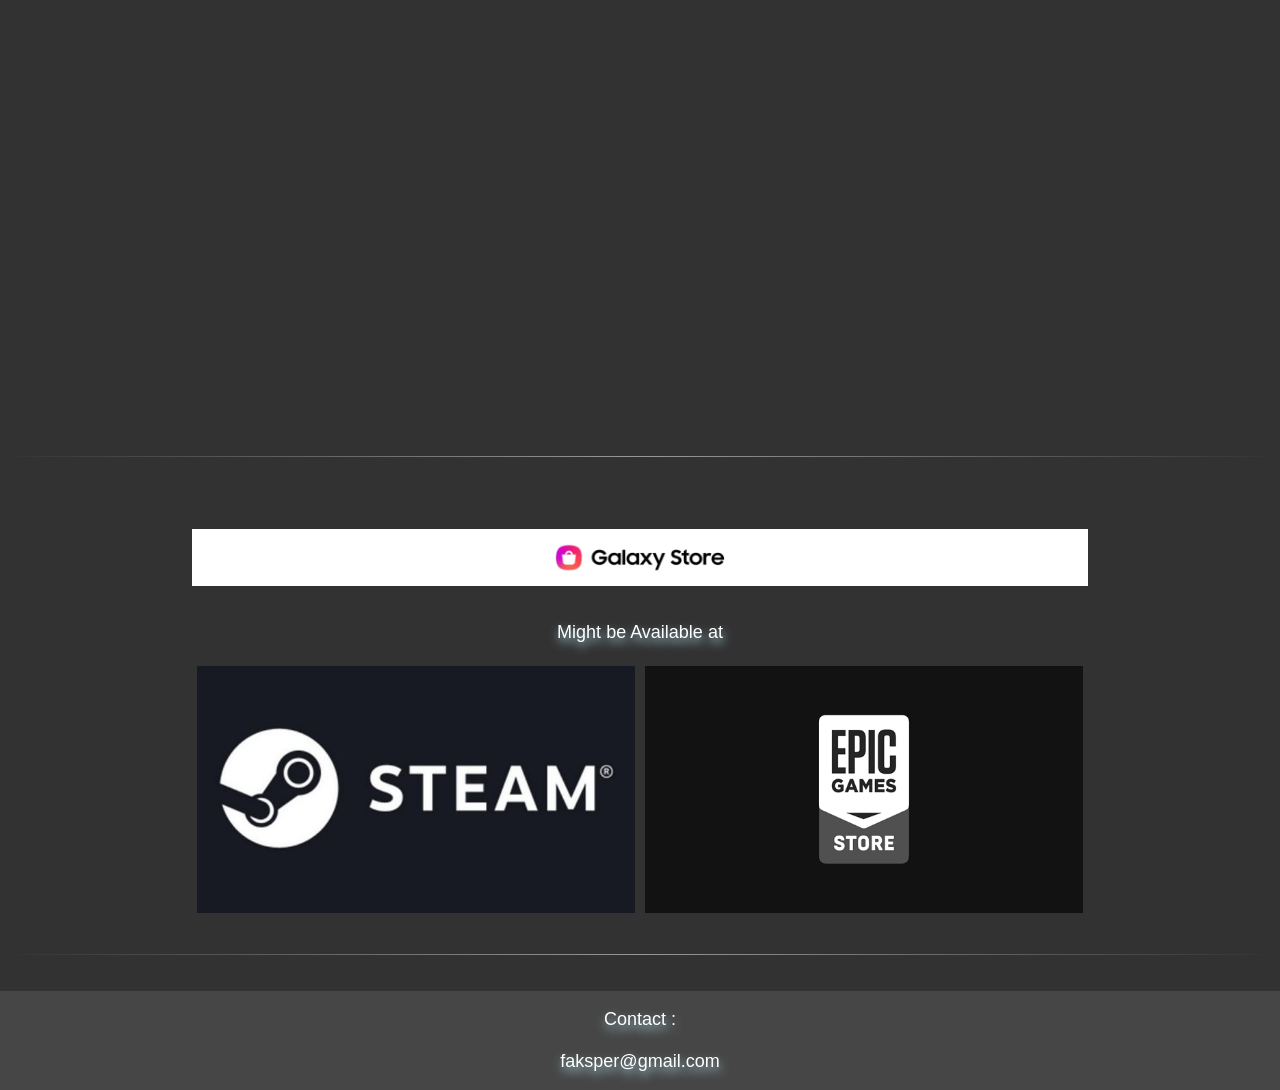
==== commit 80663de8: "update update" ====
--- a/index.html
+++ b/index.html
@@ -52,13 +52,6 @@
 	/* Position the "next button" to the right */
 	.next {right: 0;border-radius: 3px 0 0 3px;}
 
-	/* On hover, add a black background color with a little bit see-through */
-	.prev:hover, .next:hover {background-color: rgba(0,0,0,0.8); color:white;}
-
-
-	/* Number text (1/3 etc) */
-	.numbertext {color: #f2f2f2;font-size: 12px;
-	padding: 8px 12px;position: absolute;top: 0;}
 
 	/* The dots/bullets/indicators */
 	.dot {cursor: pointer;height: 15px;width: 15px;margin: 0 2px;background-color: lightblue;
@@ -89,7 +82,10 @@
 
 	/* Clearfix (clear floats) */
 	.row::after { content: ""; clear: both; display: table; }
-
+	
+	#yes { text-align:center;text-shadow:1px 5px 10px lightblue;
+	color:white; font-size:18px;}
+	
 	#might { text-align:center;text-shadow:1px 5px 10px lightblue;
 	color:white; font-size:18px;}
 	
@@ -144,14 +140,14 @@
 <div class="mySlides fade">
   <figure>
   <img src="images/2.jpg" style="width:100%">
-  <figcaption>4 Different Game Mode</figcaption>
+  <figcaption>Difficulties</figcaption>
   </figure>
 </div>
 
 <div class="mySlides fade">
   <figure>
   <img src="images/3.jpg" style="width:100%">
-  <figcaption>How to Play Information</figcaption>
+  <figcaption>How to Play</figcaption>
   </figure>
 </div>
 
@@ -172,7 +168,7 @@
 <div class="mySlides fade">
   <figure>
   <img src="images/6.jpg" style="width:100%">
-  <figcaption>Save and Continue Anytime</figcaption>
+  <figcaption>Save and Continue</figcaption>
   </figure>
 </div>
 
@@ -216,6 +212,12 @@
 
 
 <div class="row" id="buy">
+<br>
+<br>
+<div>
+<img src="images/samsung.png" alt="samsung" style="width:100%;">
+</div>
+<br>
 <br>
 <p id="might">Might be Available at</p>
 <br>
